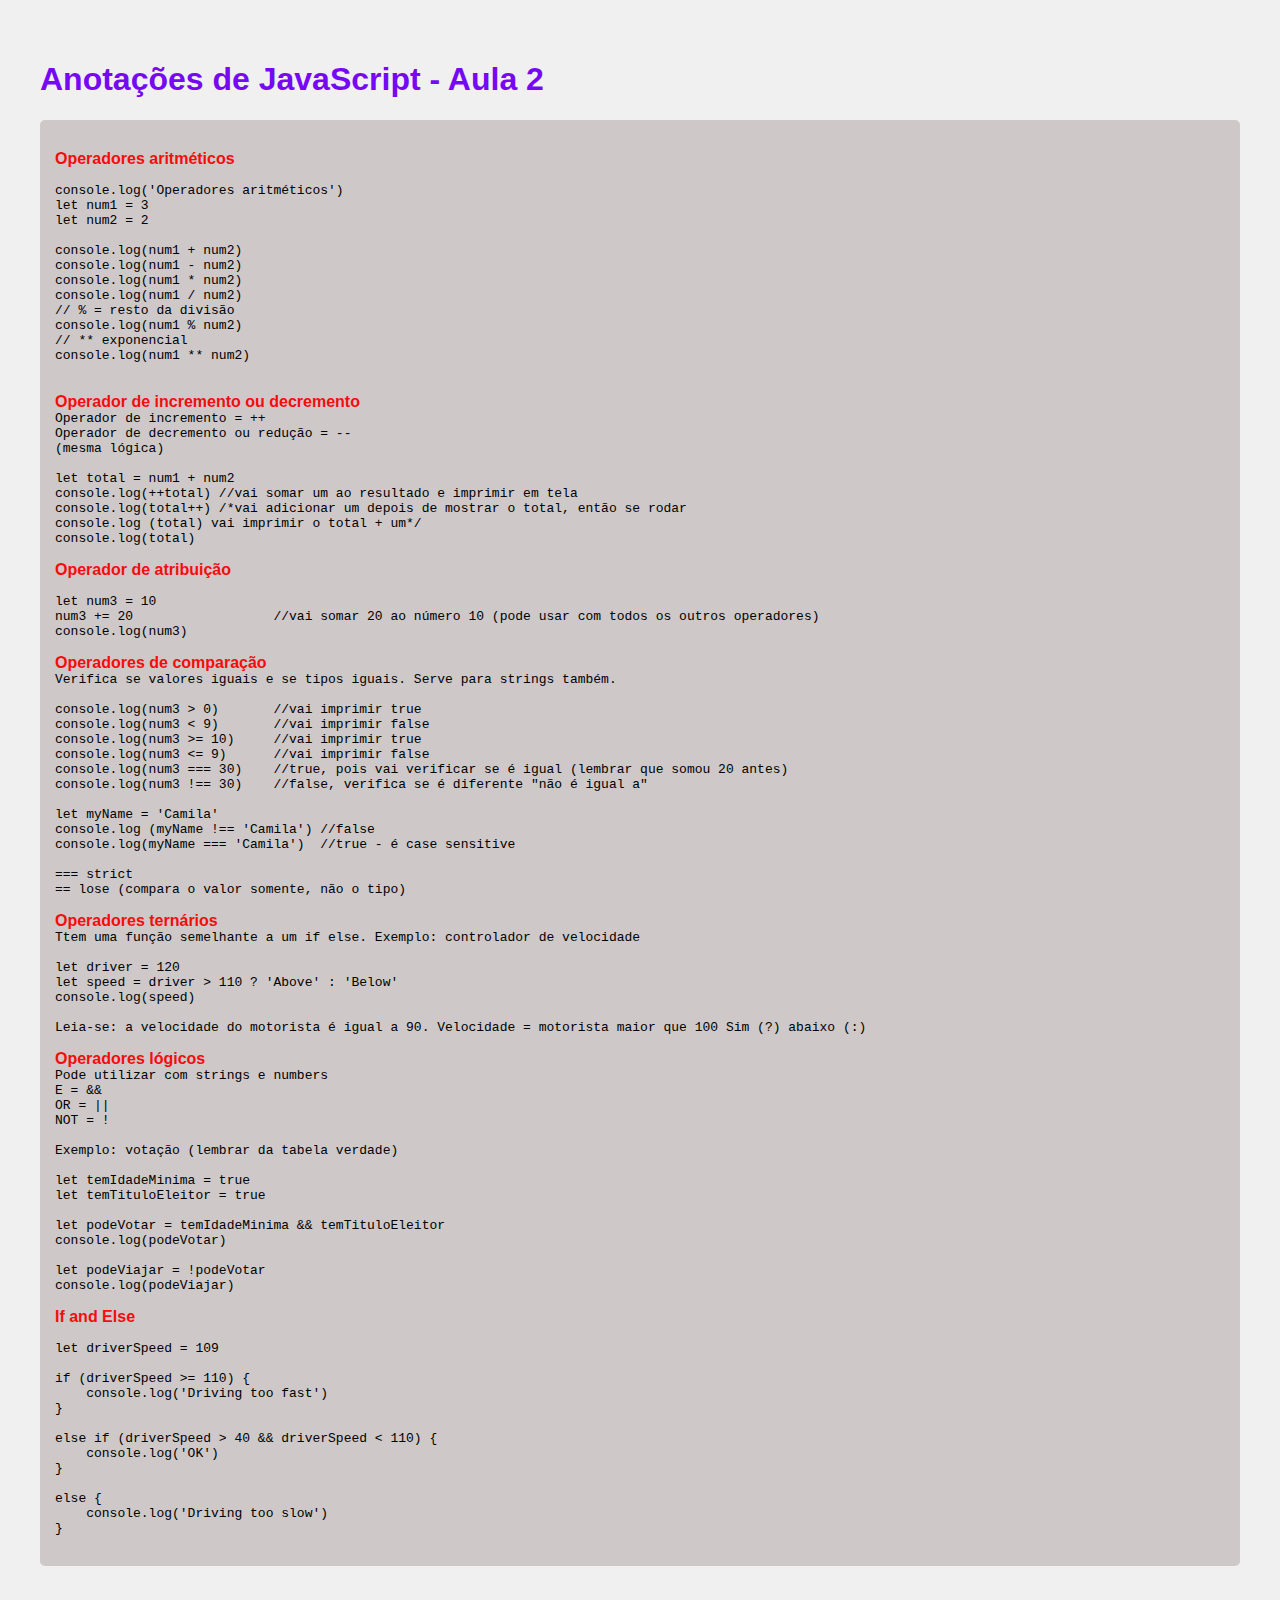
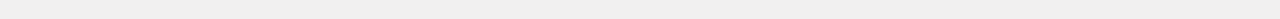
==== first/aulas/aula_dois.html @ 77e4a1bf "aula dois" ====
<!DOCTYPE html>
<html lang="en">
<head>
    <meta charset="UTF-8">
    <meta name="viewport" content="width=device-width, initial-scale=1.0">
    <title>JavaScript Aulas</title>
    <link rel="stylesheet" href="aula_dois.css">
</head>
<body>
    <h1>Anotações de JavaScript - Aula 2</h1>
    <section>
              
    <pre>

<span class="titulo">Operadores aritméticos</span>

console.log('Operadores aritméticos')
let num1 = 3
let num2 = 2

console.log(num1 + num2)
console.log(num1 - num2)
console.log(num1 * num2)
console.log(num1 / num2)
// % = resto da divisão
console.log(num1 % num2)
// ** exponencial
console.log(num1 ** num2)


<span class="titulo">Operador de incremento ou decremento</span>
Operador de incremento = ++ 
Operador de decremento ou redução = -- 
(mesma lógica)

let total = num1 + num2
console.log(++total) //vai somar um ao resultado e imprimir em tela
console.log(total++) /*vai adicionar um depois de mostrar o total, então se rodar
console.log (total) vai imprimir o total + um*/
console.log(total)

<span class="titulo">Operador de atribuição</span>

let num3 = 10
num3 += 20                  //vai somar 20 ao número 10 (pode usar com todos os outros operadores)
console.log(num3)

<span class="titulo">Operadores de comparação</span>
Verifica se valores iguais e se tipos iguais. Serve para strings também.

console.log(num3 > 0)       //vai imprimir true
console.log(num3 < 9)       //vai imprimir false
console.log(num3 >= 10)     //vai imprimir true
console.log(num3 <= 9)      //vai imprimir false
console.log(num3 === 30)    //true, pois vai verificar se é igual (lembrar que somou 20 antes)
console.log(num3 !== 30)    //false, verifica se é diferente "não é igual a"

let myName = 'Camila'
console.log (myName !== 'Camila') //false
console.log(myName === 'Camila')  //true - é case sensitive

=== strict
== lose (compara o valor somente, não o tipo)

<span class="titulo">Operadores ternários</span>
Ttem uma função semelhante a um if else. Exemplo: controlador de velocidade

let driver = 120
let speed = driver > 110 ? 'Above' : 'Below'
console.log(speed)

Leia-se: a velocidade do motorista é igual a 90. Velocidade = motorista maior que 100 Sim (?) abaixo (:)

<span class="titulo">Operadores lógicos</span>
Pode utilizar com strings e numbers
E = &&  
OR = ||   
NOT = !

Exemplo: votação (lembrar da tabela verdade)

let temIdadeMinima = true
let temTituloEleitor = true

let podeVotar = temIdadeMinima && temTituloEleitor
console.log(podeVotar)

let podeViajar = !podeVotar
console.log(podeViajar)

<span class="titulo">If and Else</span>

let driverSpeed = 109

if (driverSpeed >= 110) {
    console.log('Driving too fast')
}

else if (driverSpeed > 40 && driverSpeed < 110) {
    console.log('OK')
}

else {
    console.log('Driving too slow')
}
        </pre>
    </section>
</body>
</html>
---- first/aulas/aula_dois.css ----
body {
    font-family: Arial, sans-serif;
    margin: 20px;
    padding: 20px;
    background-color: #f1f0f0fd;
}

h1 {
    color: #7609f3;
    font-weight: bold;
}

h2 {
    color: #f50cbb
}

pre {
    background-color: #cec8c8;
    padding: 15px;
    border-radius: 5px;
    overflow: auto;
}

.titulo {
    color: #f50c0c;
    font-family: Arial, Helvetica, sans-serif;
    font-weight: bold;
    
}
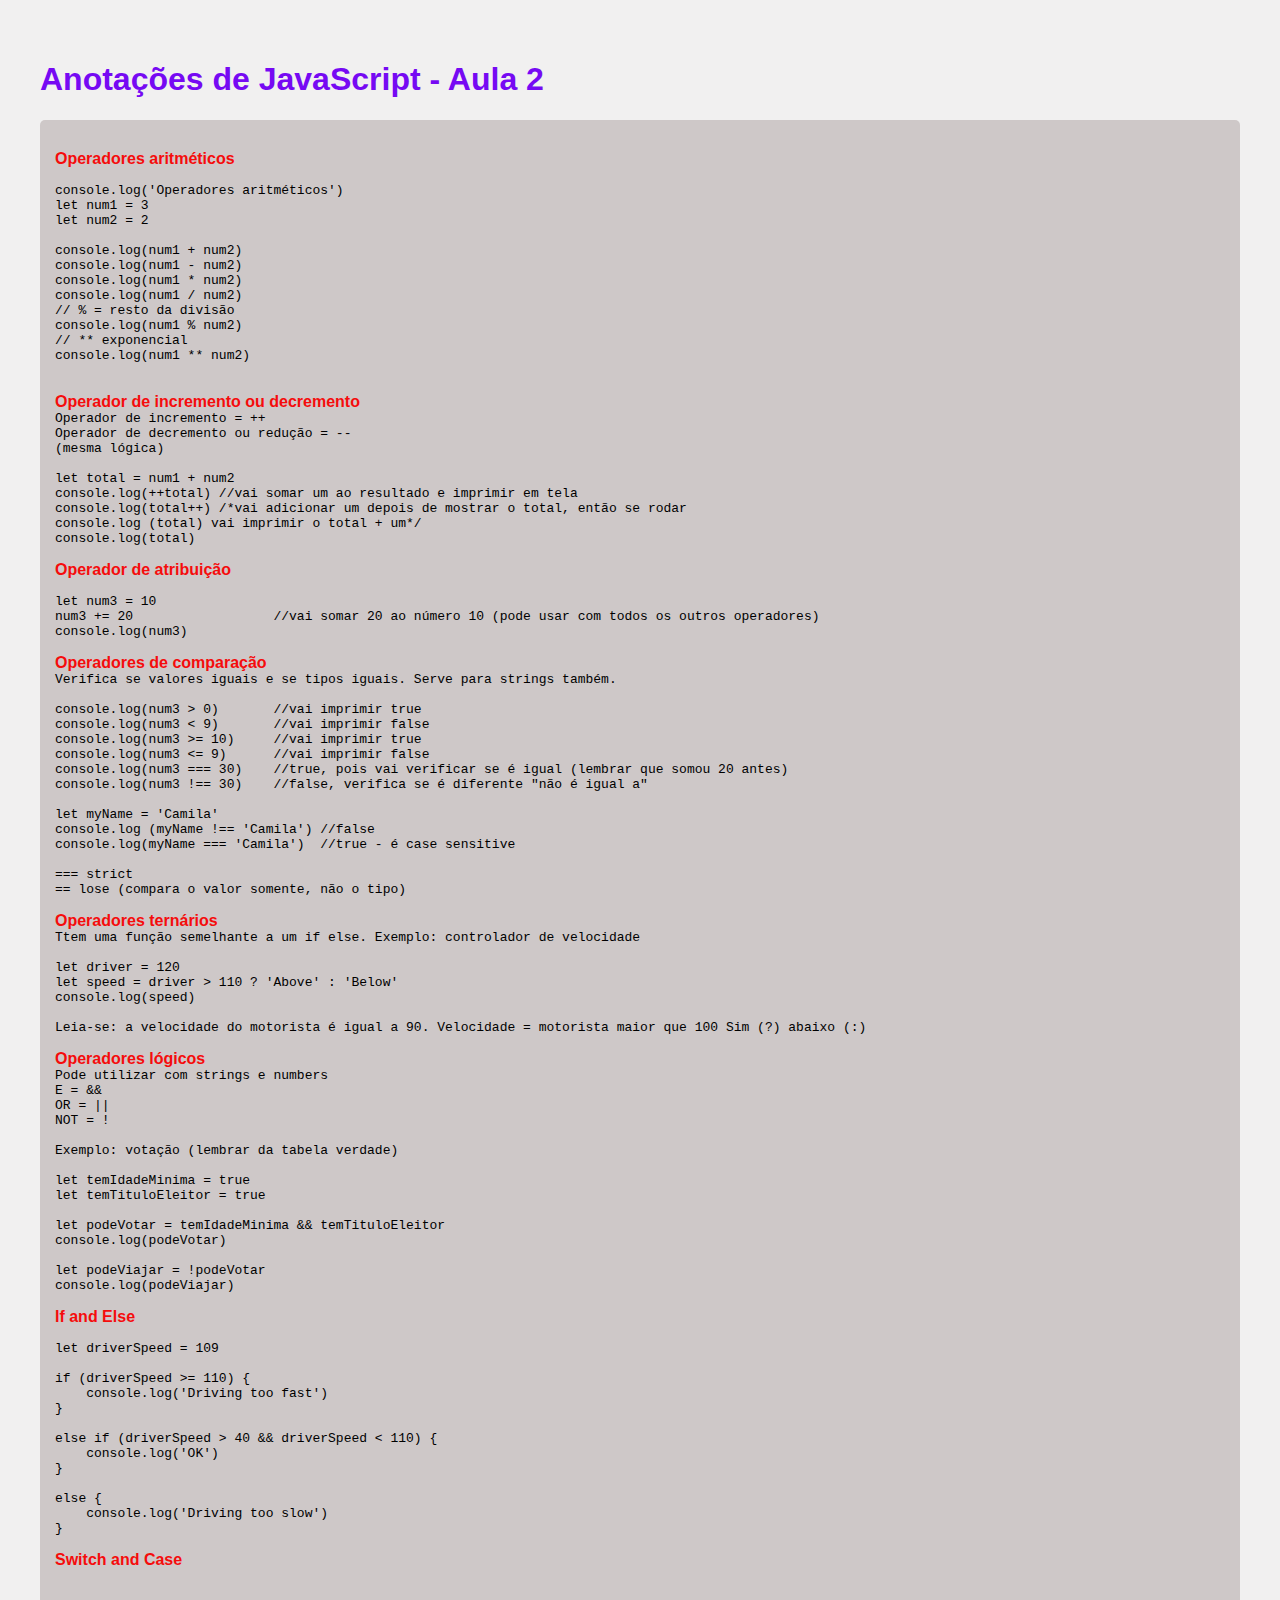
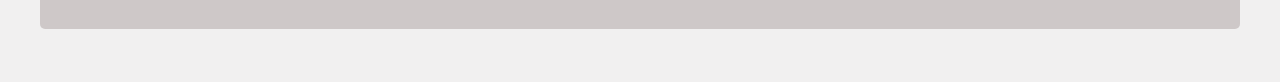
==== commit 932d802f: "desafio" ====
--- a/first/aulas/aula_dois.html
+++ b/first/aulas/aula_dois.html
@@ -4,6 +4,7 @@
     <meta charset="UTF-8">
     <meta name="viewport" content="width=device-width, initial-scale=1.0">
     <title>JavaScript Aulas</title>
+    <script src="aula_dois.js"></script>
     <link rel="stylesheet" href="aula_dois.css">
 </head>
 <body>
@@ -103,6 +104,10 @@
 else {
     console.log('Driving too slow')
 }
+
+<span class="titulo">Switch and Case</span>
+
+
         </pre>
     </section>
 </body>
